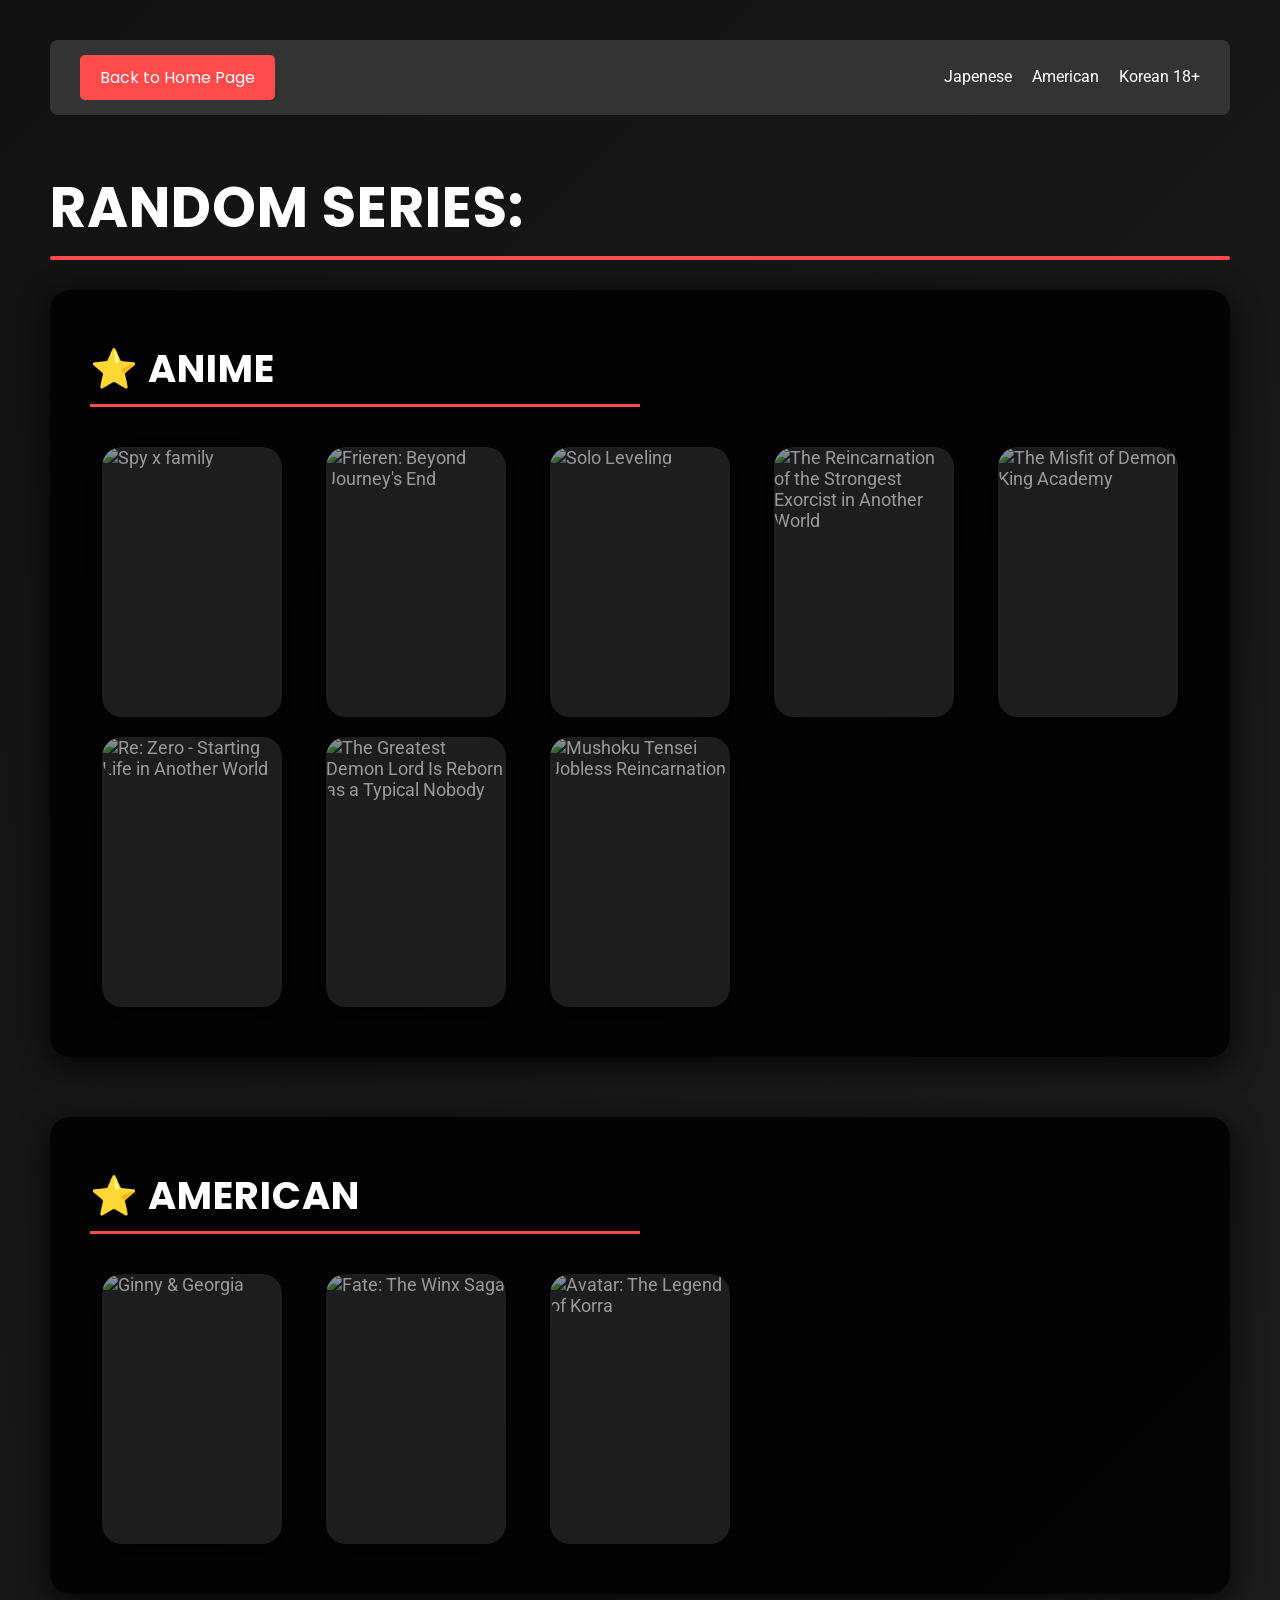
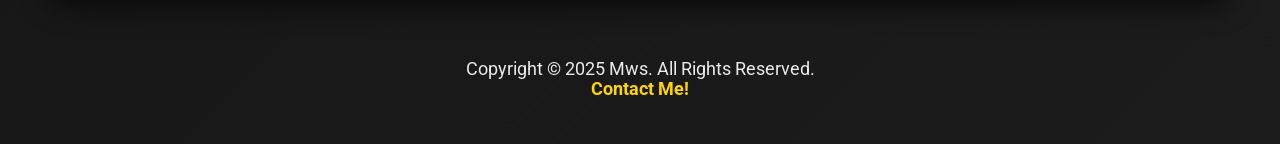
==== 7.random.html @ 94dd9e8d "Update 7.random.html" ====
<!DOCTYPE html>
<html lang="en">
<head>
  <meta charset="UTF-8">
  <meta name="viewport" content="width=device-width, initial-scale=1.0">
  <title>Drama Reviews</title>
  <style>
    @import url('https://fonts.googleapis.com/css2?family=Poppins:wght@400;600&family=Roboto:wght@400;700&display=swap');

    * {
      margin: 0;
      padding: 0;
      box-sizing: border-box;
    }

    body {
      font-family: 'Roboto', sans-serif;
      font-size: 18px;
      background: linear-gradient(135deg, #121212, #1c1c1c, #2f2f2f, #121212);
      background-size: 300% 300%;
      color: #fff;
      padding: 40px 50px;
      overflow-x: hidden;
      opacity: 0;
      animation: gradientAnimation 6s ease-in-out infinite, fadeInBody 1.5s forwards;
    }

    /* Animation for background gradient */
    @keyframes gradientAnimation {
      0% {
        background-position: 0% 50%;
      }
      25% {
        background-position: 50% 50%;
      }
      50% {
        background-position: 100% 50%;
      }
      75% {
        background-position: 50% 50%;
      }
      100% {
        background-position: 0% 50%;
      }
    }

    /* Existing fade-in animation for body */
    @keyframes fadeInBody {
      from {
        opacity: 0;
      }
      to {
        opacity: 1;
      }
    }

    /* Global styles for titles */
    h1, h2 {
      font-family: 'Poppins', sans-serif;
      color: #fff;
      margin-bottom: 30px;
      text-transform: uppercase;
      letter-spacing: 1px;
      opacity: 0;
      animation: fadeInTitle 1s forwards;
    }

    h1 {
      font-size: 3.5rem;
      margin-bottom: 40px;
      position: relative;
      animation-delay: 0.5s;
    }

    h1::after {
      content: '';
      position: absolute;
      bottom: -10px;
      left: 0;
      width: 100%;
      height: 4px;
      background-color: #ff4b4b;
      border-radius: 2px;
    }

    h2 {
      font-size: 2.4rem;
      margin-bottom: 30px;
      padding-bottom: 10px;
      position: relative;
      animation-delay: 0.7s;
    }

    h2::after {
      content: '';
      position: absolute;
      bottom: 0;
      left: 0;
      width: 50%;
      height: 3px;
      background-color: #ff4b4b;
      transition: width 0.3s ease, background-color 0.3s ease;
    }

    h2:hover::after {
      width: 100%;
      background-color: #ffcb42;
    }

    @keyframes fadeInTitle {
      from {
        opacity: 0;
        transform: translateY(20px);
      }
      to {
        opacity: 1;
        transform: translateY(0);
      }
    }

    /* Section styling */
    .section {
      padding: 50px 40px;
      background-color: rgba(0, 0, 0, 0.85);
      border-radius: 20px;
      box-shadow: 0 8px 30px rgba(0, 0, 0, 0.8);
      margin-bottom: 60px;
      opacity: 0;
      animation: fadeInSection 1.5s forwards;
    }

    @keyframes fadeInSection {
      from {
        opacity: 0;
        transform: translateY(40px);
      }
      to {
        opacity: 1;
        transform: translateY(0);
      }
    }

    .image-container {
      display: grid;
      grid-template-columns: repeat(5, 1fr);
      gap: 20px;
      justify-items: center;
      margin-top: 40px;
    }

    .image-box {
      position: relative;
      width: 100%;
      max-width: 180px;
      height: 270px; /* Fixed height */
      border-radius: 20px;
      overflow: hidden;
      cursor: pointer;
      transition: transform 0.3s ease, box-shadow 0.3s ease, opacity 0.3s ease;
      box-shadow: 0 6px 20px rgba(0, 0, 0, 0.7);
      background-color: #1d1d1d;
    }

    .image-box:hover {
      transform: scale(1.08);
      box-shadow: 0 8px 25px rgba(255, 255, 255, 0.5);
      opacity: 0.9;
    }

    .image-box img {
      width: 100%;
      height: 100%;
      object-fit: cover;
      border-radius: 20px;
      transition: transform 0.3s ease, box-shadow 0.3s ease, filter 0.3s ease;
      filter: brightness(60%);
    }

    .image-box:hover img {
      filter: brightness(110%);
    }

    .title-overlay {
      position: absolute;
      bottom: 0;
      left: 0;
      right: 0;
      background: rgba(0, 0, 0, 0.7);
      color: #ffcb42;
      text-align: center;
      padding: 15px 10px;
      font-size: 15px;
      font-weight: bold;
      border-radius: 0 0 20px 20px;
      transform: translateY(100%);
      opacity: 0;
      transition: transform 0.3s ease, opacity 0.3s ease;
    }

    .image-box:hover .title-overlay {
      transform: translateY(0);
      opacity: 1;
    }

    .title-overlay:hover {
      color: #fff;
      background-color: rgba(0, 0, 0, 0.85);
      transform: translateY(-5px);
    }

    /* Scroll-to-Top Button */
    #scrollToTopBtn {
      position: fixed;
      bottom: 30px;
      right: 30px;
      width: 50px;
      height: 50px;
      background-color: #ff4b4b;
      color: #fff;
      font-size: 24px;
      text-align: center;
      line-height: 50px;
      border-radius: 50%;
      box-shadow: 0 6px 20px rgba(0, 0, 0, 0.6);
      cursor: pointer;
      opacity: 0;
      visibility: hidden;
      transition: opacity 0.3s ease, visibility 0.3s ease, transform 0.3s ease;
      z-index: 1000;
      animation: bounce 1.2s ease-in-out infinite;
    }

    @keyframes bounce {
      0% {
        transform: translateY(0);
      }
      50% {
        transform: translateY(-5px);
      }
      100% {
        transform: translateY(0);
      }
    }

    #scrollToTopBtn:hover {
      background-color: #ffcb42;
      transform: scale(1.1);
    }

    #scrollToTopBtn.visible {
      opacity: 1;
      visibility: visible;
    }

    /* Navbar */
    .navbar {
      display: flex;
      justify-content: space-between;
      align-items: center;
      background-color: #333;
      padding: 15px 30px;
      border-radius: 8px;
    }

    .navbar .back-button {
      background-color: #ff4b4b;
      color: white;
      font-family: 'Poppins', sans-serif;
      font-size: 16px;
      padding: 10px 20px;
      border: none;
      border-radius: 5px;
      cursor: pointer;
      transition: background-color 0.3s ease, transform 0.2s ease;
      text-decoration: none;
    }

    .navbar .back-button:hover {
      background-color: #ffcb42;
      transform: scale(1.05);
    }

    /* Styling for the nav links container */
    .navbar .nav-links {
      display: flex;
      gap: 20px;
    }

    /* Styling for each nav link */
    .navbar .nav-links a {
      color: #fff;
      text-decoration: none;
      font-size: 16px;
      transition: color 0.3s ease, transform 0.3s ease;
      position: relative;
    }

    /* Hover effect for nav links */
    .navbar .nav-links a:hover {
      color: #ffcb42;
      transform: translateY(-2px);
    }

    /* Add smooth scrolling to the page */
    html {
      scroll-behavior: smooth;
    }

    /* Add click animation effect to nav links */
    .navbar .nav-links a.clicked {
      animation: clickAnimation 0.3s ease;
      color: #ff4b4b;
    }

    /* Keyframes for the click animation */
    @keyframes clickAnimation {
      0% {
        transform: scale(1);
      }
      50% {
        transform: scale(1.2);
      }
      100% {
        transform: scale(1);
      }
    }

    .copyright {
      text-align: center;
      font-size: 1.1rem;
      color: #ebebeb;
      padding: 5px;
      width: 100%;
      margin-top: 5px;
      text-decoration: none;
    }

    .copyright a {
      color: #ffd700;
      font-weight: bold;
      text-decoration: none;
      transition: color 0.3s ease;
    }

    .copyright a:hover {
      color: #ff4b4b;
    }

    /* Smooth transition for scrolling */
    .scroll-to-target {
      opacity: 0;
      pointer-events: none;
    }

    h1 {
      margin-top: 50px;
    }

    @media (max-width: 480px) {
      body {
        padding: 15px;
      }

      h1 {
        font-size: 1.8rem;
      }

      h2 {
        font-size: 1.4rem;
      }

      h2::after {
        width: 75%;
        background-color: #ff4b4b;
      }

      .section {
        padding: 30px 20px;
      }

      .image-container {
        grid-template-columns: repeat(3, 1fr);
        gap: 10px;
      }

      .image-box {
        height: 180px; /* Smaller height for mobile */
      }

      .navbar {
        padding: 5px 5px;
        flex-direction: column;
        align-items: flex-start;
      }
      .navbar .back-button {
        padding: 8px 15px;
      }
    }

    @media screen and (max-width: 480px) {
      div.nav-links {
        display: none !important;
      }
    }

    .star-text {
  position: absolute;
  top: 12px;
  left: 12px;
  z-index: 2;
  background: rgba(0, 0, 0, 0.7);
  color: #ffcb42;
  padding: 4px 8px;
  border-radius: 15px;
  font-size: 14px;
  font-weight: bold;
  font-family: 'Poppins', sans-serif;
  display: flex;
  align-items: center;
  gap: 3px;
  backdrop-filter: blur(2px);
  border: 1px solid rgba(255, 203, 66, 0.3);
  box-shadow: 0 2px 5px rgba(0, 0, 0, 0.3);
  transition: all 0.3s ease;
  
  /* Initially hidden */
  opacity: 0;
  transform: translateY(-10px);
}

.image-box:hover .star-text {
  /* Visible on hover */
  opacity: 1;
  transform: translateY(0);
  background: rgba(0, 0, 0, 0.85);
  color: #fff;
  box-shadow: 0 0 12px rgba(255, 203, 66, 0.4);
}

/* Mobile adjustments */
@media (max-width: 480px) {
  .star-text {
    font-size: 12px;
    padding: 3px 6px;
    top: 8px;
    left: 8px;
    border-radius: 12px;
  }
}

  </style>
</head>
<body>
  
  <div class="navbar">
    <a href="index.html" class="back-button">Back to Home Page</a>
    <div class="nav-links">
      <br>
      <a href="#jap">Japenese</a>
      <a href="#ame">American</a>
      <a href="#18">Korean 18+</a>
    </div>
  </div>
  
  <h1>Random Series:</h1>

  <div id="jap" class="section">
    <h2>⭐ Anime</h2>
    <div class="image-container">
      <div class="image-box">
        <img src="https://encrypted-tbn0.gstatic.com/images?q=tbn:ANd9GcSLSiQlO9fLddX0Nk0FJ9Nd4-piBYOr2bwsbg&s" alt="Spy x family" loading="lazy">
        <div class="title-overlay">Spy x Family</div>
        <div class="star-text">10⭐</div>
      </div>
      <div class="image-box">
        <img src="https://m.media-amazon.com/images/M/MV5BZTI4ZGMxN2UtODlkYS00MTBjLWE1YzctYzc3NDViMGI0ZmJmXkEyXkFqcGc@._V1_FMjpg_UX1000_.jpg" alt="Frieren: Beyond Journey's End" loading="lazy">
        <div class="title-overlay">Frieren: Beyond Journey's End</div>
        <div class="star-text">10⭐</div>
      </div>
      <div class="image-box">
        <img src="https://encrypted-tbn0.gstatic.com/images?q=tbn:ANd9GcRjjydKUpH1rz3V2N2oTcKX7O3QIMkH_-xqqw&s" alt="Solo Leveling" loading="lazy">
        <div class="title-overlay">Solo Leveling</div>
        <div class="star-text">10⭐</div>
      </div>
      <div class="image-box">
        <img src="https://m.media-amazon.com/images/M/MV5BNDZjNTgyNDktZTJmZi00YzQ3LWJjNGMtOWQ0ODE1OGMwNmMzXkEyXkFqcGc@._V1_.jpg" alt="The Reincarnation of the Strongest Exorcist in Another World" loading="lazy">
        <div class="title-overlay">The Reincarnation of the Strongest Exorcist in Another World</div>
        <div class="star-text">10⭐</div>
      </div>
      <div class="image-box">
        <img src="https://m.media-amazon.com/images/M/MV5BY2MzZGVhZTgtNWZlYi00NGI5LTk5N2QtYTkzMzNkMWM0NjBhXkEyXkFqcGc@._V1_.jpg" alt="The Misfit of Demon King Academy" loading="lazy">
        <div class="title-overlay">The Misfit of Demon King Academy</div>
        <div class="star-text">9⭐</div>
      </div>
      <div class="image-box">
        <img src="https://encrypted-tbn2.gstatic.com/images?q=tbn:ANd9GcQ-GXnJH33t-Oulvgw2hTqRdzOv0OZh9FZu-tB6G-iPeih6bV_gaIy56MIiqCaRDmoaKWwVyw" alt="Re: Zero - Starting Life in Another World" loading="lazy">
        <div class="title-overlay">Re: Zero - Starting Life in Another World</div>
        <div class="star-text">8⭐</div>
      </div>
      <div class="image-box">
        <img src="https://m.media-amazon.com/images/M/MV5BZTE0ZmQ0ZmYtYjllZS00MDg0LTk3YzMtYzBhMDk4ZjUzNzAyXkEyXkFqcGc@._V1_FMjpg_UX1000_.jpg" alt="The Greatest Demon Lord Is Reborn as a Typical Nobody" loading="lazy">
        <div class="title-overlay">The Greatest Demon Lord Is Reborn as a Typical Nobody</div>
        <div class="star-text">9⭐</div>
      </div>
      <div class="image-box">
        <img src="https://encrypted-tbn0.gstatic.com/images?q=tbn:ANd9GcR9rtG5dt8r74mgJQobeNflvD8faWZmgxRh8A&s" alt="Mushoku Tensei Jobless Reincarnation" loading="lazy">
        <div class="title-overlay">Mushoku Tensei Jobless Reincarnation</div>
        <div class="star-text">10⭐</div>
      </div>
    </div>
  </div>

  <div id="ame" class="section">
    <h2>⭐ American</h2>
    <div class="image-container">
      <div class="image-box">
        <img src="https://encrypted-tbn0.gstatic.com/images?q=tbn:ANd9GcRAVriuGbniv9qyQuBX87waAUaA8LjiXlm3RA&s" alt="Ginny & Georgia" loading="lazy">
        <div class="title-overlay">Ginny & Georgia</div>
        <div class="star-text">10⭐</div>
      </div>
      <div class="image-box">
        <img src="https://encrypted-tbn0.gstatic.com/images?q=tbn:ANd9GcR-rrlxEA2K69Bj3-TYdjG1C5FgjaGMr_8TTw&s" alt="Fate: The Winx Saga" loading="lazy">
        <div class="title-overlay">Fate: The Winx Saga</div>
        <div class="star-text">8⭐</div>
      </div>
      <div class="image-box">
        <img src="https://encrypted-tbn0.gstatic.com/images?q=tbn:ANd9GcTPWNDa6LDnTq0bXDFYRa0CgQ9JnWFR-baUlg&s" alt="Avatar: The Legend of Korra" loading="lazy">
        <div class="title-overlay">Avatar: The Legend of Korra</div>
        <div class="star-text">10⭐</div>
      </div>
    </div>
  </div>

  <div class="copyright" id="copyright">
    Copyright © 2025 Mws. All Rights Reserved.<br>
    <a href="https://discord.gg/ttqKDje7" target="_blank">Contact Me!</a>
  </div>

  <div id="scrollToTopBtn">&#8679;</div>

  <script>
    const scrollToTopBtn = document.getElementById('scrollToTopBtn');

    // Show the button when the user scrolls down 100px
    window.addEventListener('scroll', () => {
      if (window.scrollY > 100) {
        scrollToTopBtn.classList.add('visible');
      } else {
        scrollToTopBtn.classList.remove('visible');
      }
    });

    // Smooth scroll to the top when the button is clicked
    scrollToTopBtn.addEventListener('click', () => {
      window.scrollTo({
        top: 0,
        behavior: 'smooth',
      });
    });

    // Add click animation to nav links and smooth scrolling
    document.querySelectorAll('.navbar .nav-links a').forEach(link => {
      link.addEventListener('click', function(event) {
        event.preventDefault();
        
        this.classList.add('clicked');
        
        setTimeout(() => {
          this.classList.remove('clicked');
        }, 300);
        
        const targetId = this.getAttribute('href').substring(1);
        const targetElement = document.getElementById(targetId);
        
        if (targetElement) {
          targetElement.scrollIntoView({
            behavior: 'smooth',
            block: 'start'
          });
        }
      });
    });
  </script>
</body>
</html>
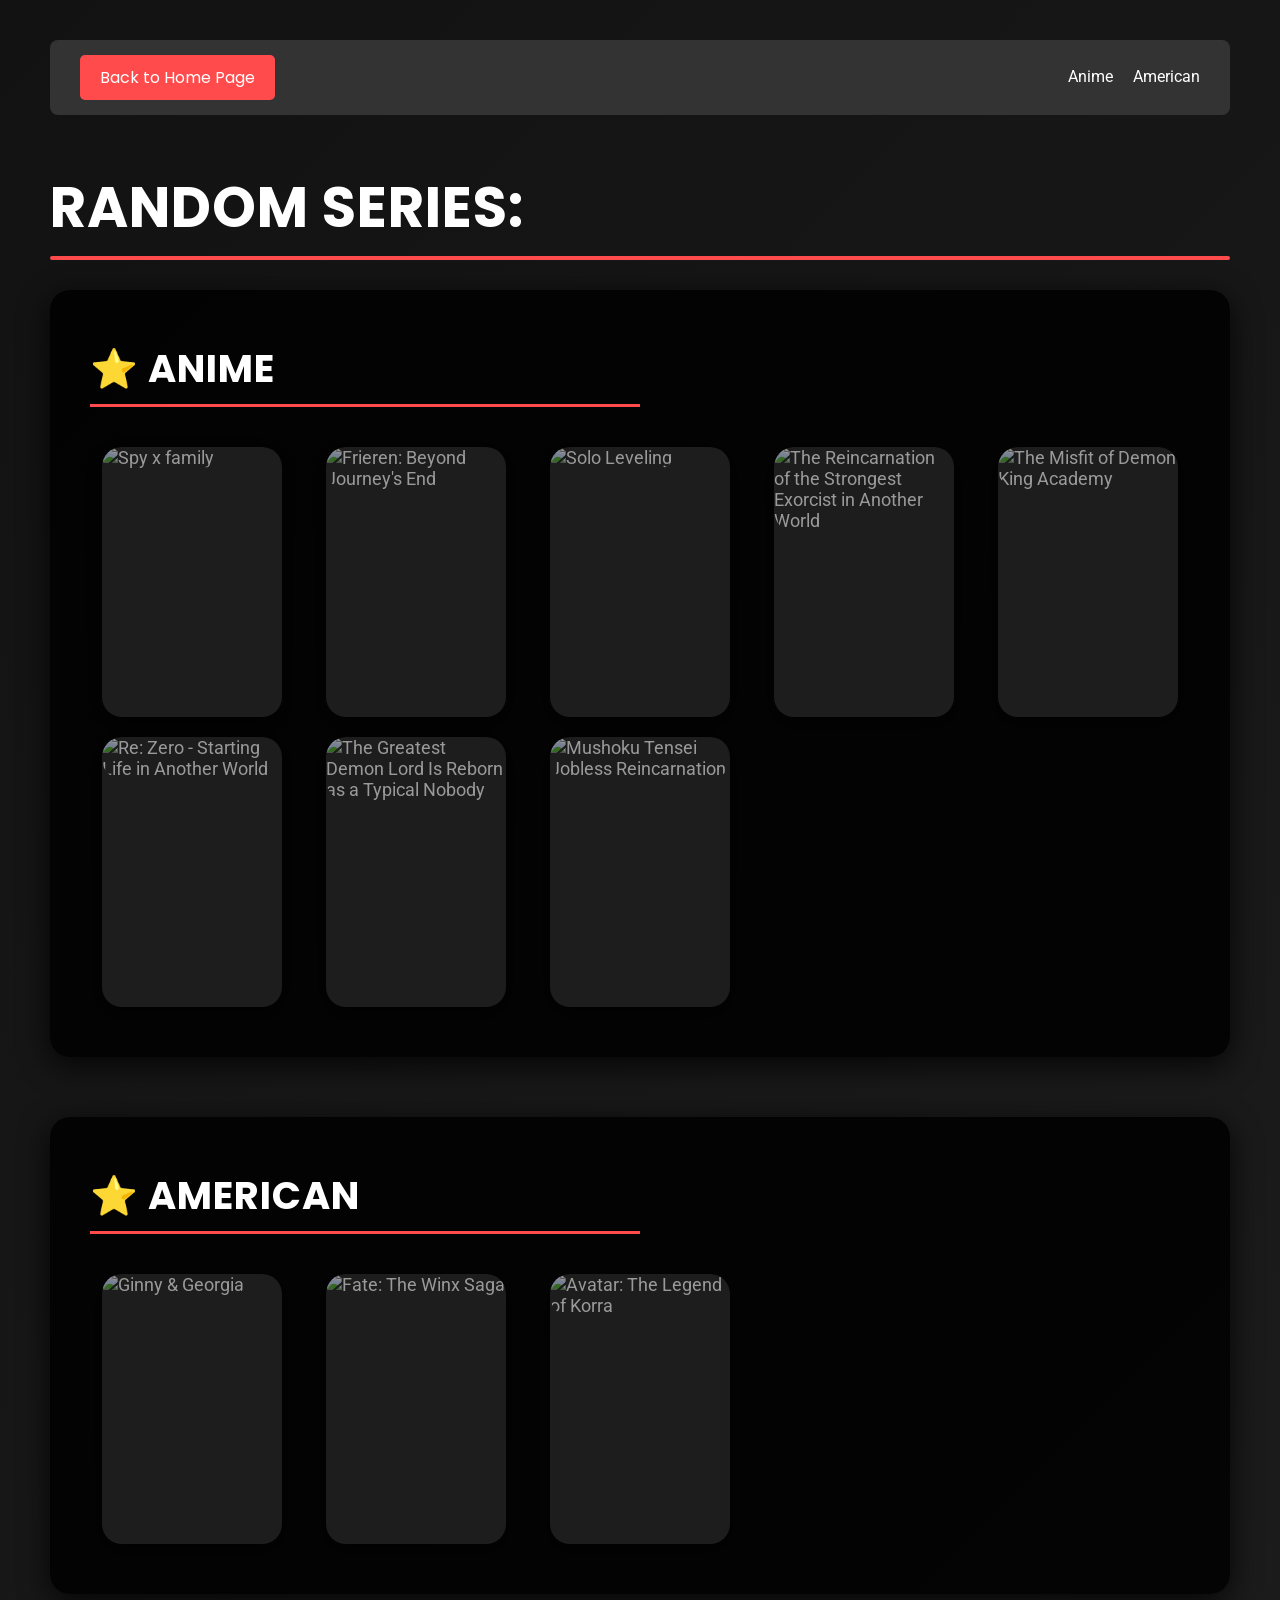
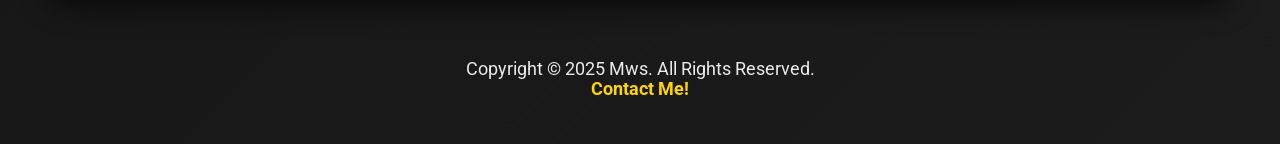
==== commit 3ae64f4d: "Update 7.random.html" ====
--- a/7.random.html
+++ b/7.random.html
@@ -456,9 +456,8 @@
     <a href="index.html" class="back-button">Back to Home Page</a>
     <div class="nav-links">
       <br>
-      <a href="#jap">Japenese</a>
+      <a href="#jap">Anime</a>
       <a href="#ame">American</a>
-      <a href="#18">Korean 18+</a>
     </div>
   </div>
   
